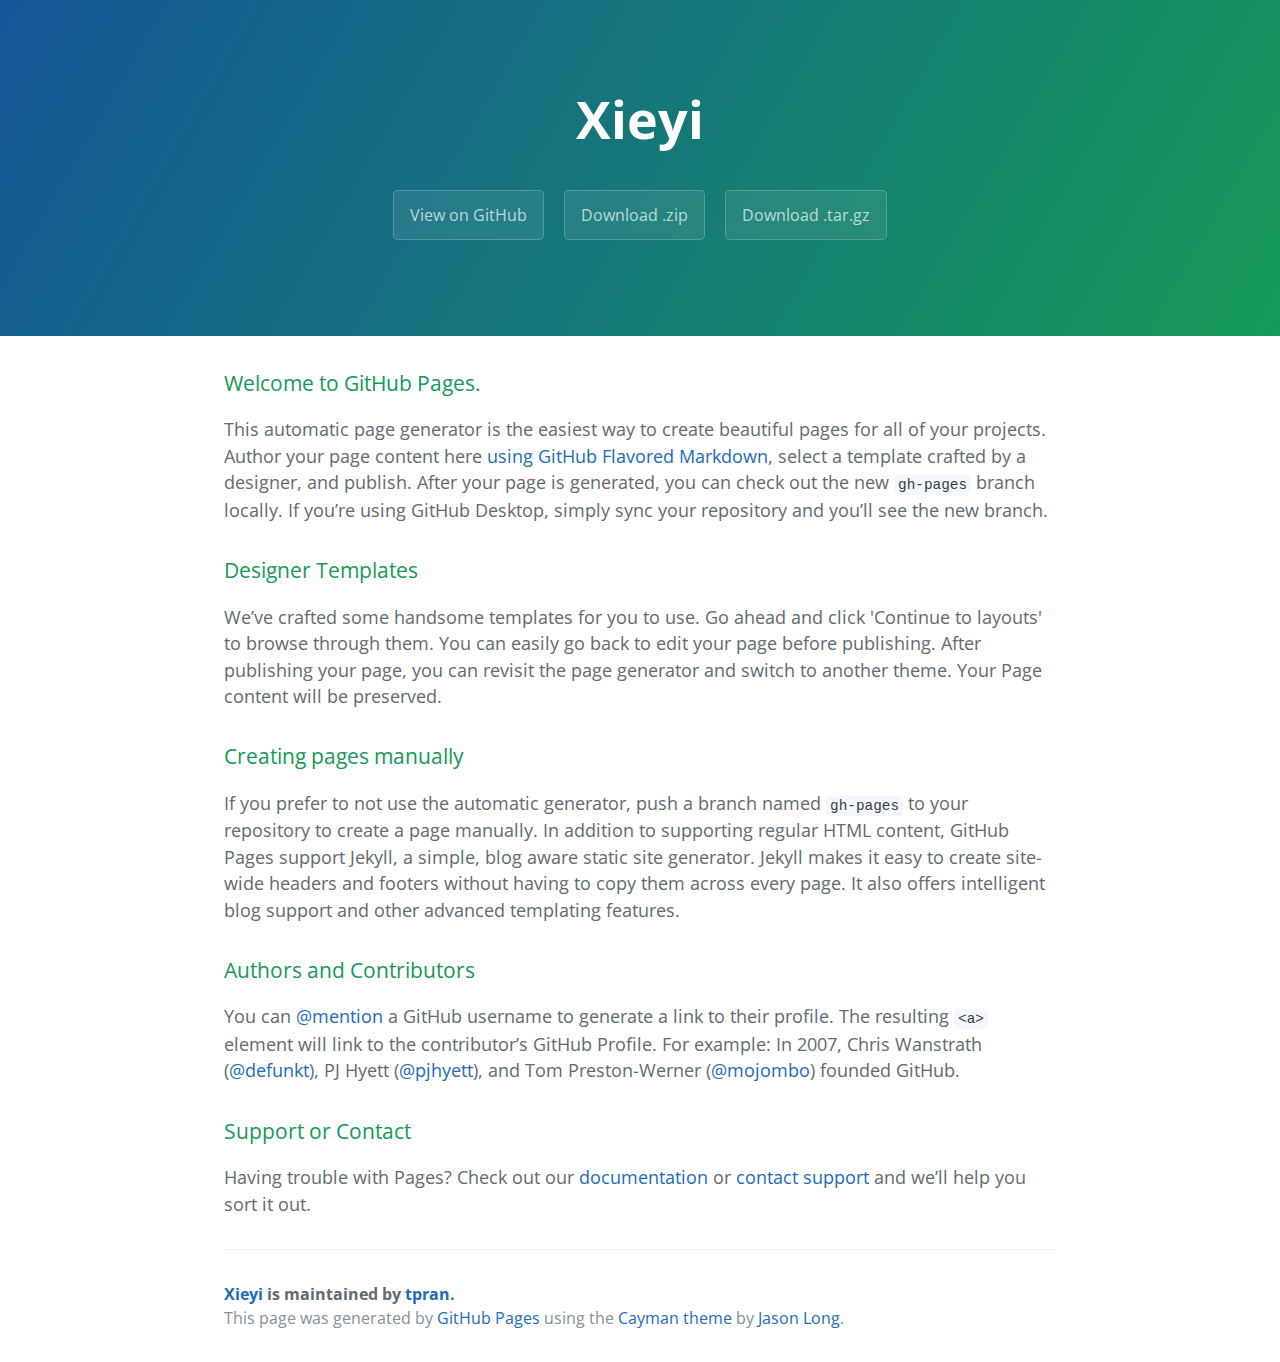
==== index.html @ d3cb05b9 "Create gh-pages branch via GitHub" ====
<!DOCTYPE html>
<html lang="en-us">
  <head>
    <meta charset="UTF-8">
    <title>Xieyi by tpran</title>
    <meta name="viewport" content="width=device-width, initial-scale=1">
    <link rel="stylesheet" type="text/css" href="stylesheets/normalize.css" media="screen">
    <link href='https://fonts.googleapis.com/css?family=Open+Sans:400,700' rel='stylesheet' type='text/css'>
    <link rel="stylesheet" type="text/css" href="stylesheets/stylesheet.css" media="screen">
    <link rel="stylesheet" type="text/css" href="stylesheets/github-light.css" media="screen">
  </head>
  <body>
    <section class="page-header">
      <h1 class="project-name">Xieyi</h1>
      <h2 class="project-tagline"></h2>
      <a href="https://github.com/tpran/xieyi" class="btn">View on GitHub</a>
      <a href="https://github.com/tpran/xieyi/zipball/master" class="btn">Download .zip</a>
      <a href="https://github.com/tpran/xieyi/tarball/master" class="btn">Download .tar.gz</a>
    </section>

    <section class="main-content">
      <h3>
<a id="welcome-to-github-pages" class="anchor" href="#welcome-to-github-pages" aria-hidden="true"><span aria-hidden="true" class="octicon octicon-link"></span></a>Welcome to GitHub Pages.</h3>

<p>This automatic page generator is the easiest way to create beautiful pages for all of your projects. Author your page content here <a href="https://guides.github.com/features/mastering-markdown/">using GitHub Flavored Markdown</a>, select a template crafted by a designer, and publish. After your page is generated, you can check out the new <code>gh-pages</code> branch locally. If you’re using GitHub Desktop, simply sync your repository and you’ll see the new branch.</p>

<h3>
<a id="designer-templates" class="anchor" href="#designer-templates" aria-hidden="true"><span aria-hidden="true" class="octicon octicon-link"></span></a>Designer Templates</h3>

<p>We’ve crafted some handsome templates for you to use. Go ahead and click 'Continue to layouts' to browse through them. You can easily go back to edit your page before publishing. After publishing your page, you can revisit the page generator and switch to another theme. Your Page content will be preserved.</p>

<h3>
<a id="creating-pages-manually" class="anchor" href="#creating-pages-manually" aria-hidden="true"><span aria-hidden="true" class="octicon octicon-link"></span></a>Creating pages manually</h3>

<p>If you prefer to not use the automatic generator, push a branch named <code>gh-pages</code> to your repository to create a page manually. In addition to supporting regular HTML content, GitHub Pages support Jekyll, a simple, blog aware static site generator. Jekyll makes it easy to create site-wide headers and footers without having to copy them across every page. It also offers intelligent blog support and other advanced templating features.</p>

<h3>
<a id="authors-and-contributors" class="anchor" href="#authors-and-contributors" aria-hidden="true"><span aria-hidden="true" class="octicon octicon-link"></span></a>Authors and Contributors</h3>

<p>You can <a href="https://help.github.com/articles/basic-writing-and-formatting-syntax/#mentioning-users-and-teams" class="user-mention">@mention</a> a GitHub username to generate a link to their profile. The resulting <code>&lt;a&gt;</code> element will link to the contributor’s GitHub Profile. For example: In 2007, Chris Wanstrath (<a href="https://github.com/defunkt" class="user-mention">@defunkt</a>), PJ Hyett (<a href="https://github.com/pjhyett" class="user-mention">@pjhyett</a>), and Tom Preston-Werner (<a href="https://github.com/mojombo" class="user-mention">@mojombo</a>) founded GitHub.</p>

<h3>
<a id="support-or-contact" class="anchor" href="#support-or-contact" aria-hidden="true"><span aria-hidden="true" class="octicon octicon-link"></span></a>Support or Contact</h3>

<p>Having trouble with Pages? Check out our <a href="https://help.github.com/pages">documentation</a> or <a href="https://github.com/contact">contact support</a> and we’ll help you sort it out.</p>

      <footer class="site-footer">
        <span class="site-footer-owner"><a href="https://github.com/tpran/xieyi">Xieyi</a> is maintained by <a href="https://github.com/tpran">tpran</a>.</span>

        <span class="site-footer-credits">This page was generated by <a href="https://pages.github.com">GitHub Pages</a> using the <a href="https://github.com/jasonlong/cayman-theme">Cayman theme</a> by <a href="https://twitter.com/jasonlong">Jason Long</a>.</span>
      </footer>

    </section>

  
  </body>
</html>
---- stylesheets/stylesheet.css ----
* {
  box-sizing: border-box; }

body {
  padding: 0;
  margin: 0;
  font-family: "Open Sans", "Helvetica Neue", Helvetica, Arial, sans-serif;
  font-size: 16px;
  line-height: 1.5;
  color: #606c71; }

a {
  color: #1e6bb8;
  text-decoration: none; }
  a:hover {
    text-decoration: underline; }

.btn {
  display: inline-block;
  margin-bottom: 1rem;
  color: rgba(255, 255, 255, 0.7);
  background-color: rgba(255, 255, 255, 0.08);
  border-color: rgba(255, 255, 255, 0.2);
  border-style: solid;
  border-width: 1px;
  border-radius: 0.3rem;
  transition: color 0.2s, background-color 0.2s, border-color 0.2s; }
  .btn + .btn {
    margin-left: 1rem; }

.btn:hover {
  color: rgba(255, 255, 255, 0.8);
  text-decoration: none;
  background-color: rgba(255, 255, 255, 0.2);
  border-color: rgba(255, 255, 255, 0.3); }

@media screen and (min-width: 64em) {
  .btn {
    padding: 0.75rem 1rem; } }

@media screen and (min-width: 42em) and (max-width: 64em) {
  .btn {
    padding: 0.6rem 0.9rem;
    font-size: 0.9rem; } }

@media screen and (max-width: 42em) {
  .btn {
    display: block;
    width: 100%;
    padding: 0.75rem;
    font-size: 0.9rem; }
    .btn + .btn {
      margin-top: 1rem;
      margin-left: 0; } }

.page-header {
  color: #fff;
  text-align: center;
  background-color: #159957;
  background-image: linear-gradient(120deg, #155799, #159957); }

@media screen and (min-width: 64em) {
  .page-header {
    padding: 5rem 6rem; } }

@media screen and (min-width: 42em) and (max-width: 64em) {
  .page-header {
    padding: 3rem 4rem; } }

@media screen and (max-width: 42em) {
  .page-header {
    padding: 2rem 1rem; } }

.project-name {
  margin-top: 0;
  margin-bottom: 0.1rem; }

@media screen and (min-width: 64em) {
  .project-name {
    font-size: 3.25rem; } }

@media screen and (min-width: 42em) and (max-width: 64em) {
  .project-name {
    font-size: 2.25rem; } }

@media screen and (max-width: 42em) {
  .project-name {
    font-size: 1.75rem; } }

.project-tagline {
  margin-bottom: 2rem;
  font-weight: normal;
  opacity: 0.7; }

@media screen and (min-width: 64em) {
  .project-tagline {
    font-size: 1.25rem; } }

@media screen and (min-width: 42em) and (max-width: 64em) {
  .project-tagline {
    font-size: 1.15rem; } }

@media screen and (max-width: 42em) {
  .project-tagline {
    font-size: 1rem; } }

.main-content :first-child {
  margin-top: 0; }
.main-content img {
  max-width: 100%; }
.main-content h1, .main-content h2, .main-content h3, .main-content h4, .main-content h5, .main-content h6 {
  margin-top: 2rem;
  margin-bottom: 1rem;
  font-weight: normal;
  color: #159957; }
.main-content p {
  margin-bottom: 1em; }
.main-content code {
  padding: 2px 4px;
  font-family: Consolas, "Liberation Mono", Menlo, Courier, monospace;
  font-size: 0.9rem;
  color: #383e41;
  background-color: #f3f6fa;
  border-radius: 0.3rem; }
.main-content pre {
  padding: 0.8rem;
  margin-top: 0;
  margin-bottom: 1rem;
  font: 1rem Consolas, "Liberation Mono", Menlo, Courier, monospace;
  color: #567482;
  word-wrap: normal;
  background-color: #f3f6fa;
  border: solid 1px #dce6f0;
  border-radius: 0.3rem; }
  .main-content pre > code {
    padding: 0;
    margin: 0;
    font-size: 0.9rem;
    color: #567482;
    word-break: normal;
    white-space: pre;
    background: transparent;
    border: 0; }
.main-content .highlight {
  margin-bottom: 1rem; }
  .main-content .highlight pre {
    margin-bottom: 0;
    word-break: normal; }
.main-content .highlight pre, .main-content pre {
  padding: 0.8rem;
  overflow: auto;
  font-size: 0.9rem;
  line-height: 1.45;
  border-radius: 0.3rem; }
.main-content pre code, .main-content pre tt {
  display: inline;
  max-width: initial;
  padding: 0;
  margin: 0;
  overflow: initial;
  line-height: inherit;
  word-wrap: normal;
  background-color: transparent;
  border: 0; }
  .main-content pre code:before, .main-content pre code:after, .main-content pre tt:before, .main-content pre tt:after {
    content: normal; }
.main-content ul, .main-content ol {
  margin-top: 0; }
.main-content blockquote {
  padding: 0 1rem;
  margin-left: 0;
  color: #819198;
  border-left: 0.3rem solid #dce6f0; }
  .main-content blockquote > :first-child {
    margin-top: 0; }
  .main-content blockquote > :last-child {
    margin-bottom: 0; }
.main-content table {
  display: block;
  width: 100%;
  overflow: auto;
  word-break: normal;
  word-break: keep-all; }
  .main-content table th {
    font-weight: bold; }
  .main-content table th, .main-content table td {
    padding: 0.5rem 1rem;
    border: 1px solid #e9ebec; }
.main-content dl {
  padding: 0; }
  .main-content dl dt {
    padding: 0;
    margin-top: 1rem;
    font-size: 1rem;
    font-weight: bold; }
  .main-content dl dd {
    padding: 0;
    margin-bottom: 1rem; }
.main-content hr {
  height: 2px;
  padding: 0;
  margin: 1rem 0;
  background-color: #eff0f1;
  border: 0; }

@media screen and (min-width: 64em) {
  .main-content {
    max-width: 64rem;
    padding: 2rem 6rem;
    margin: 0 auto;
    font-size: 1.1rem; } }

@media screen and (min-width: 42em) and (max-width: 64em) {
  .main-content {
    padding: 2rem 4rem;
    font-size: 1.1rem; } }

@media screen and (max-width: 42em) {
  .main-content {
    padding: 2rem 1rem;
    font-size: 1rem; } }

.site-footer {
  padding-top: 2rem;
  margin-top: 2rem;
  border-top: solid 1px #eff0f1; }

.site-footer-owner {
  display: block;
  font-weight: bold; }

.site-footer-credits {
  color: #819198; }

@media screen and (min-width: 64em) {
  .site-footer {
    font-size: 1rem; } }

@media screen and (min-width: 42em) and (max-width: 64em) {
  .site-footer {
    font-size: 1rem; } }

@media screen and (max-width: 42em) {
  .site-footer {
    font-size: 0.9rem; } }
---- stylesheets/github-light.css ----
/*
The MIT License (MIT)

Copyright (c) 2015 GitHub, Inc.

Permission is hereby granted, free of charge, to any person obtaining a copy
of this software and associated documentation files (the "Software"), to deal
in the Software without restriction, including without limitation the rights
to use, copy, modify, merge, publish, distribute, sublicense, and/or sell
copies of the Software, and to permit persons to whom the Software is
furnished to do so, subject to the following conditions:

The above copyright notice and this permission notice shall be included in all
copies or substantial portions of the Software.

THE SOFTWARE IS PROVIDED "AS IS", WITHOUT WARRANTY OF ANY KIND, EXPRESS OR
IMPLIED, INCLUDING BUT NOT LIMITED TO THE WARRANTIES OF MERCHANTABILITY,
FITNESS FOR A PARTICULAR PURPOSE AND NONINFRINGEMENT. IN NO EVENT SHALL THE
AUTHORS OR COPYRIGHT HOLDERS BE LIABLE FOR ANY CLAIM, DAMAGES OR OTHER
LIABILITY, WHETHER IN AN ACTION OF CONTRACT, TORT OR OTHERWISE, ARISING FROM,
OUT OF OR IN CONNECTION WITH THE SOFTWARE OR THE USE OR OTHER DEALINGS IN THE
SOFTWARE.

*/

.pl-c /* comment */ {
  color: #969896;
}

.pl-c1      /* constant, markup.raw, meta.diff.header, meta.module-reference, meta.property-name, support, support.constant, support.variable, variable.other.constant */,
.pl-s .pl-v /* string variable */ {
  color: #0086b3;
}

.pl-e  /* entity */,
.pl-en /* entity.name */ {
  color: #795da3;
}

.pl-s .pl-s1 /* string source */,
.pl-smi      /* storage.modifier.import, storage.modifier.package, storage.type.java, variable.other, variable.parameter.function */ {
  color: #333;
}

.pl-ent /* entity.name.tag */ {
  color: #63a35c;
}

.pl-k /* keyword, storage, storage.type */ {
  color: #a71d5d;
}

.pl-pds              /* punctuation.definition.string, string.regexp.character-class */,
.pl-s                /* string */,
.pl-s .pl-pse .pl-s1 /* string punctuation.section.embedded source */,
.pl-sr               /* string.regexp */,
.pl-sr .pl-cce       /* string.regexp constant.character.escape */,
.pl-sr .pl-sra       /* string.regexp string.regexp.arbitrary-repitition */,
.pl-sr .pl-sre       /* string.regexp source.ruby.embedded */ {
  color: #183691;
}

.pl-v /* variable */ {
  color: #ed6a43;
}

.pl-id /* invalid.deprecated */ {
  color: #b52a1d;
}

.pl-ii /* invalid.illegal */ {
  background-color: #b52a1d;
  color: #f8f8f8;
}

.pl-sr .pl-cce /* string.regexp constant.character.escape */ {
  color: #63a35c;
  font-weight: bold;
}

.pl-ml /* markup.list */ {
  color: #693a17;
}

.pl-mh        /* markup.heading */,
.pl-mh .pl-en /* markup.heading entity.name */,
.pl-ms        /* meta.separator */ {
  color: #1d3e81;
  font-weight: bold;
}

.pl-mq /* markup.quote */ {
  color: #008080;
}

.pl-mi /* markup.italic */ {
  color: #333;
  font-style: italic;
}

.pl-mb /* markup.bold */ {
  color: #333;
  font-weight: bold;
}

.pl-md /* markup.deleted, meta.diff.header.from-file */ {
  background-color: #ffecec;
  color: #bd2c00;
}

.pl-mi1 /* markup.inserted, meta.diff.header.to-file */ {
  background-color: #eaffea;
  color: #55a532;
}

.pl-mdr /* meta.diff.range */ {
  color: #795da3;
  font-weight: bold;
}

.pl-mo /* meta.output */ {
  color: #1d3e81;
}
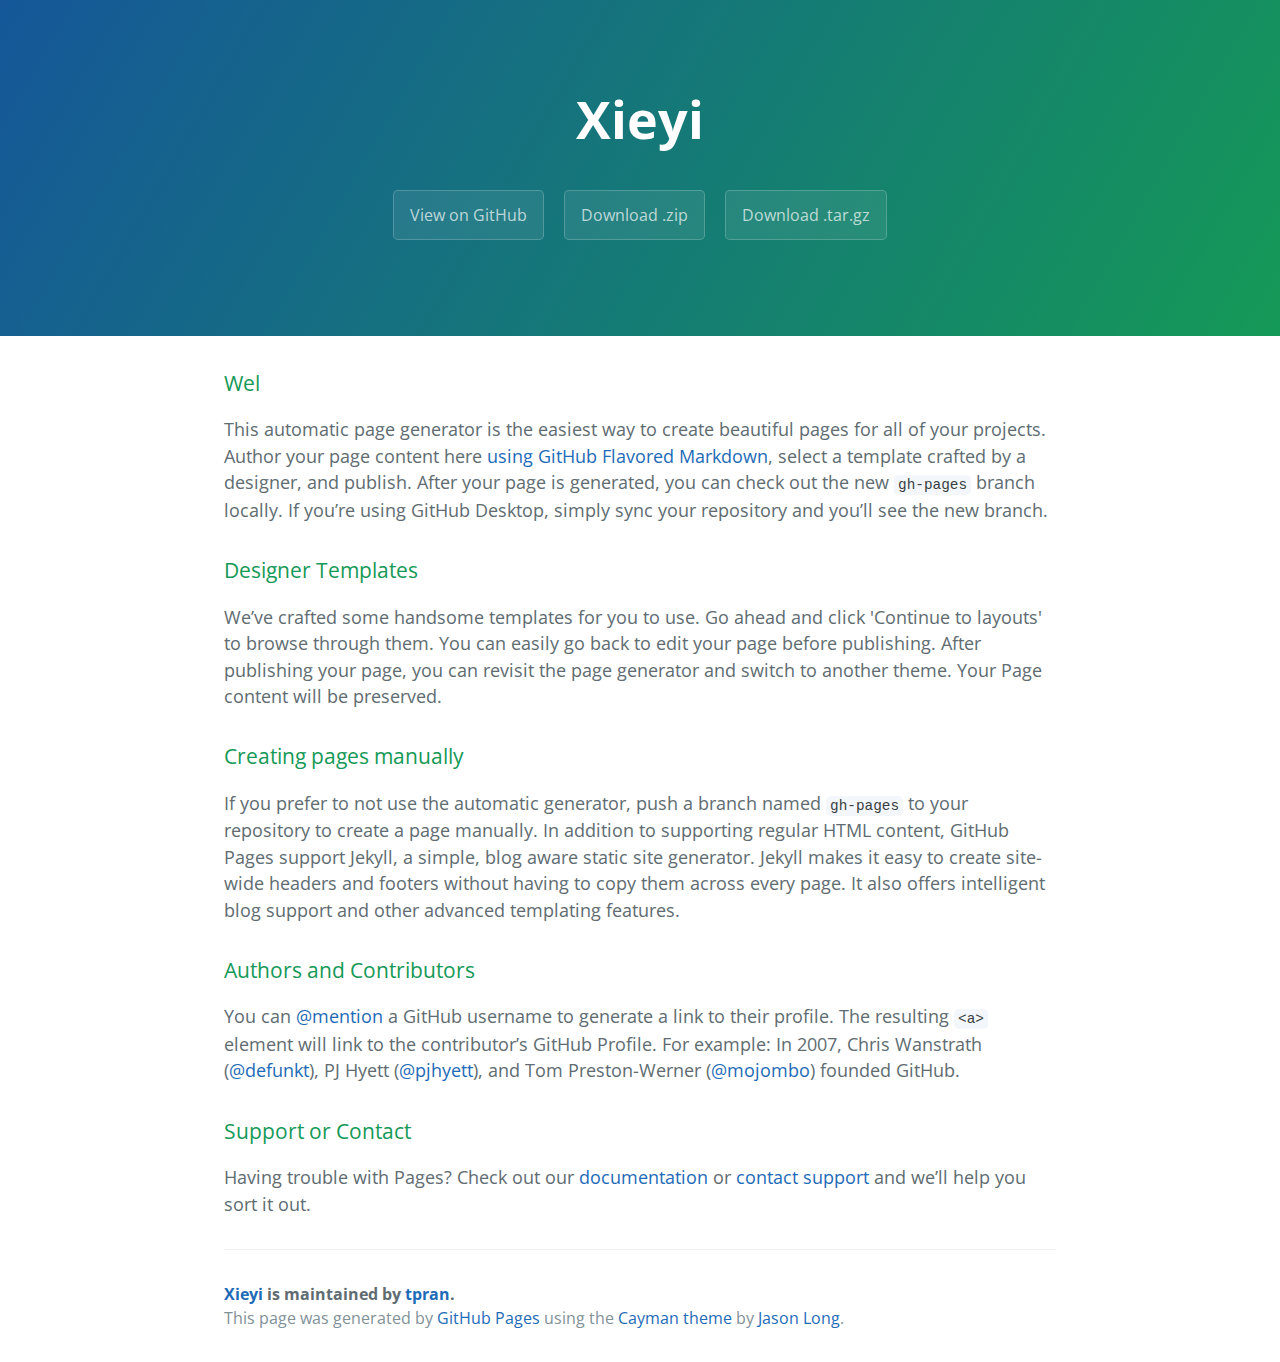
==== commit 705da85f: "Create gh-pages branch via GitHub" ====
--- a/index.html
+++ b/index.html
@@ -20,7 +20,7 @@
 
     <section class="main-content">
       <h3>
-<a id="welcome-to-github-pages" class="anchor" href="#welcome-to-github-pages" aria-hidden="true"><span aria-hidden="true" class="octicon octicon-link"></span></a>Welcome to GitHub Pages.</h3>
+<a id="wel" class="anchor" href="#wel" aria-hidden="true"><span aria-hidden="true" class="octicon octicon-link"></span></a>Wel</h3>
 
 <p>This automatic page generator is the easiest way to create beautiful pages for all of your projects. Author your page content here <a href="https://guides.github.com/features/mastering-markdown/">using GitHub Flavored Markdown</a>, select a template crafted by a designer, and publish. After your page is generated, you can check out the new <code>gh-pages</code> branch locally. If you’re using GitHub Desktop, simply sync your repository and you’ll see the new branch.</p>
 
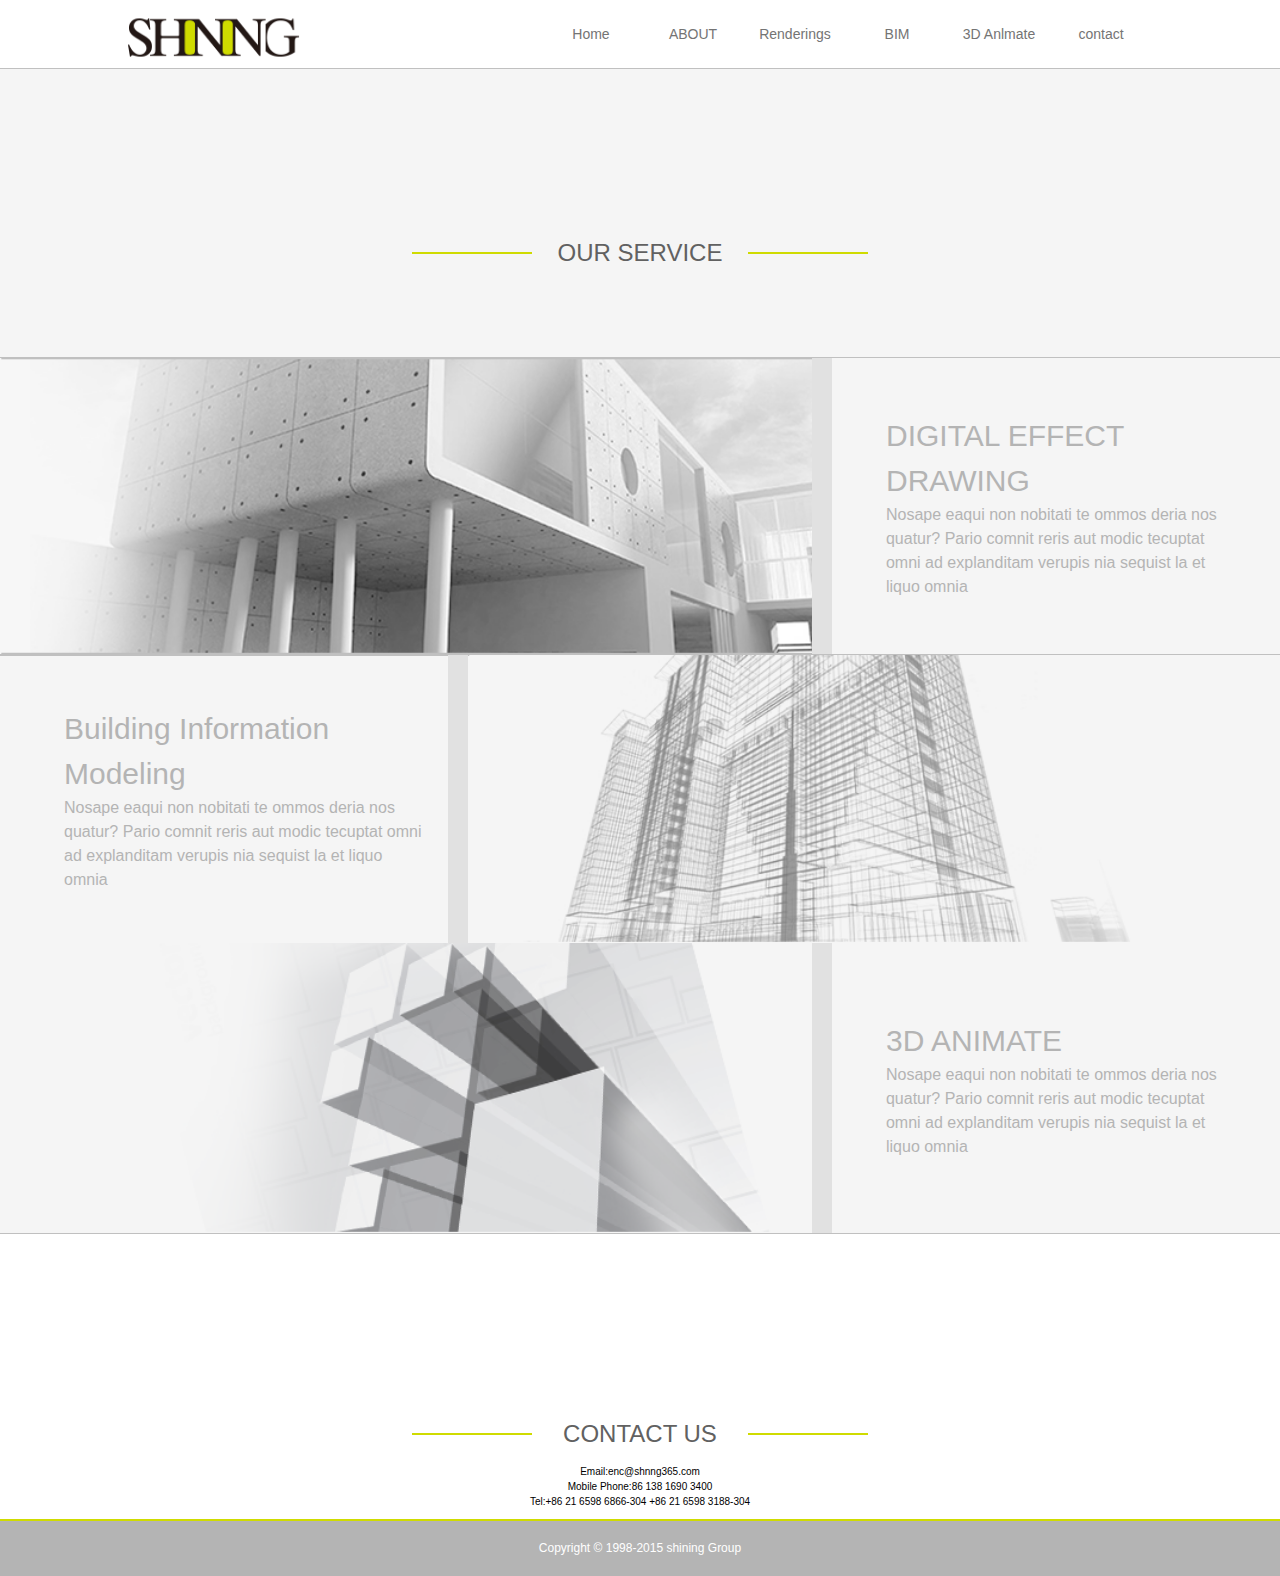
==== commit b50f61d3: "1" ====
--- a/index.html
+++ b/index.html
@@ -1,57 +1,118 @@
 <!DOCTYPE html>
-<html lang="en-us">
-  <head>
-    <meta charset="UTF-8">
-    <title>Xieyi by tpran</title>
-    <meta name="viewport" content="width=device-width, initial-scale=1">
-    <link rel="stylesheet" type="text/css" href="stylesheets/normalize.css" media="screen">
-    <link href='https://fonts.googleapis.com/css?family=Open+Sans:400,700' rel='stylesheet' type='text/css'>
-    <link rel="stylesheet" type="text/css" href="stylesheets/stylesheet.css" media="screen">
-    <link rel="stylesheet" type="text/css" href="stylesheets/github-light.css" media="screen">
-  </head>
-  <body>
-    <section class="page-header">
-      <h1 class="project-name">Xieyi</h1>
-      <h2 class="project-tagline"></h2>
-      <a href="https://github.com/tpran/xieyi" class="btn">View on GitHub</a>
-      <a href="https://github.com/tpran/xieyi/zipball/master" class="btn">Download .zip</a>
-      <a href="https://github.com/tpran/xieyi/tarball/master" class="btn">Download .tar.gz</a>
-    </section>
-
-    <section class="main-content">
-      <h3>
-<a id="wel" class="anchor" href="#wel" aria-hidden="true"><span aria-hidden="true" class="octicon octicon-link"></span></a>Wel</h3>
-
-<p>This automatic page generator is the easiest way to create beautiful pages for all of your projects. Author your page content here <a href="https://guides.github.com/features/mastering-markdown/">using GitHub Flavored Markdown</a>, select a template crafted by a designer, and publish. After your page is generated, you can check out the new <code>gh-pages</code> branch locally. If you’re using GitHub Desktop, simply sync your repository and you’ll see the new branch.</p>
-
-<h3>
-<a id="designer-templates" class="anchor" href="#designer-templates" aria-hidden="true"><span aria-hidden="true" class="octicon octicon-link"></span></a>Designer Templates</h3>
-
-<p>We’ve crafted some handsome templates for you to use. Go ahead and click 'Continue to layouts' to browse through them. You can easily go back to edit your page before publishing. After publishing your page, you can revisit the page generator and switch to another theme. Your Page content will be preserved.</p>
-
-<h3>
-<a id="creating-pages-manually" class="anchor" href="#creating-pages-manually" aria-hidden="true"><span aria-hidden="true" class="octicon octicon-link"></span></a>Creating pages manually</h3>
-
-<p>If you prefer to not use the automatic generator, push a branch named <code>gh-pages</code> to your repository to create a page manually. In addition to supporting regular HTML content, GitHub Pages support Jekyll, a simple, blog aware static site generator. Jekyll makes it easy to create site-wide headers and footers without having to copy them across every page. It also offers intelligent blog support and other advanced templating features.</p>
-
-<h3>
-<a id="authors-and-contributors" class="anchor" href="#authors-and-contributors" aria-hidden="true"><span aria-hidden="true" class="octicon octicon-link"></span></a>Authors and Contributors</h3>
-
-<p>You can <a href="https://help.github.com/articles/basic-writing-and-formatting-syntax/#mentioning-users-and-teams" class="user-mention">@mention</a> a GitHub username to generate a link to their profile. The resulting <code>&lt;a&gt;</code> element will link to the contributor’s GitHub Profile. For example: In 2007, Chris Wanstrath (<a href="https://github.com/defunkt" class="user-mention">@defunkt</a>), PJ Hyett (<a href="https://github.com/pjhyett" class="user-mention">@pjhyett</a>), and Tom Preston-Werner (<a href="https://github.com/mojombo" class="user-mention">@mojombo</a>) founded GitHub.</p>
-
-<h3>
-<a id="support-or-contact" class="anchor" href="#support-or-contact" aria-hidden="true"><span aria-hidden="true" class="octicon octicon-link"></span></a>Support or Contact</h3>
-
-<p>Having trouble with Pages? Check out our <a href="https://help.github.com/pages">documentation</a> or <a href="https://github.com/contact">contact support</a> and we’ll help you sort it out.</p>
-
-      <footer class="site-footer">
-        <span class="site-footer-owner"><a href="https://github.com/tpran/xieyi">Xieyi</a> is maintained by <a href="https://github.com/tpran">tpran</a>.</span>
-
-        <span class="site-footer-credits">This page was generated by <a href="https://pages.github.com">GitHub Pages</a> using the <a href="https://github.com/jasonlong/cayman-theme">Cayman theme</a> by <a href="https://twitter.com/jasonlong">Jason Long</a>.</span>
-      </footer>
-
-    </section>
-
-  
-  </body>
-</html>
+<html lang="en">
+<head>
+	<meta charset="UTF-8">
+	<meta name="viewport" content="width=device-width, user-scalable=no, initial-scale=1.0, maximum-scale=1.0, minimum-scale=1.0">
+	<title>SHNNG</title>
+	<link rel="stylesheet" type="text/css" href="css/base.css">
+	<link rel="stylesheet" type="text/css" href="css/public1.css">
+	<link rel="stylesheet" type="text/css" href="css/1.css">
+	
+</head>
+<body>
+	<header>
+        <div class="nav">
+          <a href="#" class="logo"><img src="3DANIMATE/logo.png"></a>
+	      <ul id="navbar" class="clearfix">
+	            <li><a href="SHNNG1.html">Home</a></li>
+	            <li><a href="about us.html">ABOUT</a></li>
+	            <li><a href="Drawing.html">Renderings</a></li>
+	            <li><a href="bim.html">BIM</a></li>
+	            <li><a href="3DANIMATE.html">3D Anlmate</a></li>
+	            <li><a href="contect.html">contact</a></li>
+	       </ul>
+	       <a href="javascript:void(0);" id="rightBtn">more</a>
+       </div>
+	</header>	
+	<div class="contenter">			
+		<h2 class="lp">OUR SERVICE</h2>		
+		<div class="picp">
+			<div class="picp1">
+				<div class="pic">
+					<img src="3DANIMATE/gray1.png">
+					<img src="3DANIMATE/color1.png" class="pic-color">
+				</div>
+				<div class="txt">
+					<h3>DIGITAL EFFECT DRAWING</h3>
+					<p>
+						Nosape eaqui non nobitati te ommos deria nos quatur? Pario comnit reris aut modic tecuptat omni ad explanditam verupis nia sequist la et liquo omnia 
+					</p>
+				</div>
+			</div>
+			<div class="picp1">
+				<div class="pic">
+					<img src="3DANIMATE/gray2.png">
+					<img src="3DANIMATE/color2副本.png" class="pic-color">
+				</div>
+				<div class="txt">
+					<h3>Building Information Modeling</h3>
+					<p>
+						Nosape eaqui non nobitati te ommos deria nos quatur? Pario comnit reris aut modic tecuptat omni ad explanditam verupis nia sequist la et liquo omnia 
+					</p>
+				</div>
+			</div>
+			<div class="picp1">
+				<div class="pic">
+					<img src="3DANIMATE/gray3.png">
+					<img src="3DANIMATE/color3.png" class="pic-color">
+				</div>
+				<div class="txt">
+					<h3>3D ANIMATE</h3>
+					<p>
+						Nosape eaqui non nobitati te ommos deria nos quatur? Pario comnit reris aut modic tecuptat omni ad explanditam verupis nia sequist la et liquo omnia 
+					</p>
+				</div>
+			</div>
+		</div>
+	</div>
+	<footer>			
+			<h2 class="lp">CONTACT US</h2>			
+		<div class="information">
+			<p>Email:enc@shnng365.com</p>
+			<p>Mobile Phone:86 138 1690 3400</p>
+			<p>Tel:+86 21 6598 6866-304  +86 21 6598 3188-304</p>
+		</div>
+		<div class="over">
+			<p>Copyright © 1998-2015 shining Group</p>
+		</div>
+	</footer>
+<script type="text/javascript" src="js/jquery.min.js"></script>
+<script type="text/javascript">
+	$(function(){
+			var list =$("#navbar li")
+			for (var i = 0; i < list.length; i++) {
+															
+			list.eq(i).on("mouseover",function(){
+			$(this).toggleClass("active").siblings().removeClass("active")
+			// alert("aaaaaa")
+		})
+		}
+		
+ });
+		// var pic = $(".picp1 img")
+		// // var pic = document.getElementsByTagName(".picp1 img");
+		// var color = ["3DANIMATE/color1.png","3DANIMATE/color2.png","3DANIMATE/color3.png"]
+		// var color1 = ["3DANIMATE/gray1.png","3DANIMATE/gray2.png","3DANIMATE/gray3.png"]
+	
+		// pic.on("mouseenter",function(){
+		// 	var index = $(this).index(".picp1 img");
+		// 	// alert("aaaaaa")
+		// 	$(this).attr("src",color[index]);
+		// 	$(".picp1 .pic").css({borderRight: "20px solid #cfdb00"});
+		// 	$(".picp1 .pic").eq(1).css({borderLeft: "20px solid #cfdb00"})
+		// 	$(".txt").css({
+		// 		color:"#3c3c3c"
+		// 	})
+		// })
+		// pic.on("mouseleave",function(){
+		// 	var index = $(this).index(".picp1 img");
+		// 	$(this).attr("src",color1[index]);
+		// 	$(".picp1 .pic").css({borderRight: "20px solid #e1e1e1"})
+		// 	$(".picp1 .pic").eq(1).css({borderLeft: "20px solid #e1e1e1"})
+		// 	$(".txt").css({
+		// 		color:"#b4b4b4"
+		// 	})
+		// })
+</script>
+</body>
+</html>--- a/css/base.css
+++ b/css/base.css
@@ -0,0 +1,12 @@
+html,body {margin:0; padding:0; font:10px/1.5 helvetica,arial,"Microsoft Yahei";}
+div,dl,dt,dd,ul,ol,li,h1,h2,h3,h4,h5,h6,pre,form,fieldset,input,textarea,blockquote,p{padding:0; margin:0;}
+table,td,tr,th{font-size:10px;}
+a{text-decoration: none;}
+ol,ul {list-style:none;}
+li{list-style-type:none;}
+input,select {-webkit-appearance:none;outline: none;}
+img{display: block;}
+h1,h2,h3,h4,h5,h6{font-size:inherit; font-weight:normal;}
+address,cite,code,em,th,i{font-weight:normal; font-style:normal;}
+.clearfix{zoom:1;}
+.clearfix:after{display:block; overflow:hidden; clear:both; height:0; visibility:hidden; content:".";}--- a/css/public1.css
+++ b/css/public1.css
@@ -0,0 +1,134 @@
+	header {
+		height: 68px;
+		border-bottom: 1px solid #c0c0c0;
+		box-shadow: 0 0 4px #c0c0c0;
+	}
+	.nav {
+		max-width: 1024px;
+		margin:0 auto;
+		position: relative;	
+	}
+	.logo {
+		float: left;
+		width: 16.8%;
+		min-width: 120px;
+		height: 68px;
+		line-height: 68px;
+	}
+	.nav .logo img {
+		padding-top: 3%;
+	}
+	#navbar {
+		float: right;
+	}
+		.active {
+			background-color: #cfdb00;
+		}
+		#navbar li {
+			height: 68px;
+			float:left;
+			transition:background-color 1s;			
+		}
+		#navbar li a {
+			display: block;
+			width: 102px;
+			height: 68px;
+			text-align: center;
+			font-size: 1.4rem;
+			line-height: 68px;
+			color: #747474;
+			text-decoration:none;
+		}
+	#rightBtn {
+		display: none;
+		position: absolute;
+		right:10px;
+		top:10px;
+		width:50px;
+		height: 50px;
+		line-height: 50px;
+		text-align: center;
+		color: black;
+		background-color:#f5f5f5;
+	}
+		
+	h2.lp {
+		position: relative;
+		width:200px;
+		text-align: center;
+		height: 40px;
+		line-height: 40px;
+		margin:0 auto;
+		color:#616161;
+		font-size: 2.4rem;
+	}
+	h2.lp:before,h2.lp:after {
+		content: "";
+		width:60%;
+		height: 2px;
+		background-color: #cfdb00;
+		position: absolute;
+		top:19px;
+	}
+	h2.lp:before {
+		right:104%;
+	}
+	h2.lp:after {
+		left:104%;
+	}
+		
+ footer {
+	width: 100%;
+	text-align: center;
+	margin-top: 14%;
+ }
+ 		
+	.information {
+		width: 60%;
+		margin: 10px auto;
+		text-align: center;
+ 		}
+	.over {
+		width: 100%;
+		height: 55px;
+		text-align: center;
+		background-color: #b4b4b4;
+		border-top: 2px solid #cfdb00;
+		color: white;
+		font-size: 1.2rem;
+		line-height: 55px;
+	}
+
+@media screen and (max-width: 768px) {
+	header .logo {
+		margin-left: 4%;
+	}
+	header .logo img {
+		padding-top: 8%;
+	}
+	header ul {
+		display: none;
+		float: none;
+		width:100%;
+		overflow: hidden;
+	}
+	header ul li {
+		float: none;
+	}
+	header ul li a {
+		width:100%;
+	}
+	#rightBtn {
+		display: block;
+	}
+}
+@media screen and (max-width: 480px) {
+
+	h2.lp:before,h2.lp:after {
+		width:24%;
+	}
+	
+	footer .over {
+		font-size:1.8rem;
+	}
+}--- a/css/1.css
+++ b/css/1.css
@@ -0,0 +1,100 @@
+img {
+	width: 100%;
+}
+.contenter {
+	width: 100%;
+	padding-top: 12.8%;
+	background-color: #f5f5f5;
+}
+.picp {
+	margin-top: 6.6%;
+}
+.picp1 {
+		border-top: 1px solid #c0c0c0;
+		border-bottom: 1px solid #c0c0c0;
+		}
+		.picp1 .pic{
+			width: 65%;
+			display: inline-block;
+			vertical-align: middle;
+			position: relative;
+			box-sizing:border-box;
+			border-right:20px solid #e1e1e1;
+			transition:border-color,width 0.5s;
+		}
+		.picp1 .txt{
+			width: 30%;
+			padding-left: 4%;
+			box-sizing:border-box;
+			display: inline-block;
+			vertical-align: middle;
+			color:#b4b4b4;
+			transition:width 0.5s;
+		}
+		.txt h3 {
+			font-size: 3rem;
+		}
+		.txt p {
+			font-size: 1.6rem;
+		}
+.picp1:hover .pic {
+	border-color:#cfdb00;
+}
+.picp1:hover .pic .pic-color {
+	opacity: 1;
+	transition:opacity 0.5s;
+
+}
+.picp1:hover .txt {
+	color:#3c3c3c;
+}
+.picp1 .pic .pic-color {
+	position: absolute;
+	left:0;
+	top:0;
+	opacity: 0;
+}
+.picp1:nth-child(even):hover .pic {
+	border-color: #cfdb00;
+}
+.picp1:nth-child(even) .txt {
+	float: left;
+}
+
+.picp1:nth-child(even) {
+	border: none;
+	/*background-color:red;*/
+}
+		.picp1:nth-child(even) .pic{
+			float: right;
+			border-right:0;
+			border-left: 20px solid #e1e1e1;
+		}
+		.picp1:nth-child(even) .txt {
+			width: 30%;
+			padding-left: 0;
+			padding-right:2%;
+			float: right;
+			margin-top:4%;
+		}
+@media screen and (max-width: 900px) {
+	.picp1 {
+		border-top: 0;
+	}
+	.picp1 .pic,.picp1 .txt {
+		width:92%;
+		margin:0 4%;
+		border-width: 0;
+	}
+	.picp1 .txt {
+		margin: 6% 0;
+	}
+	.picp1:nth-child(even) .pic {
+		border-width: 0;
+		width:92%;
+		margin:0 4%;
+	}
+	.picp1:nth-child(even) .txt {
+		width:92%;
+	}
+}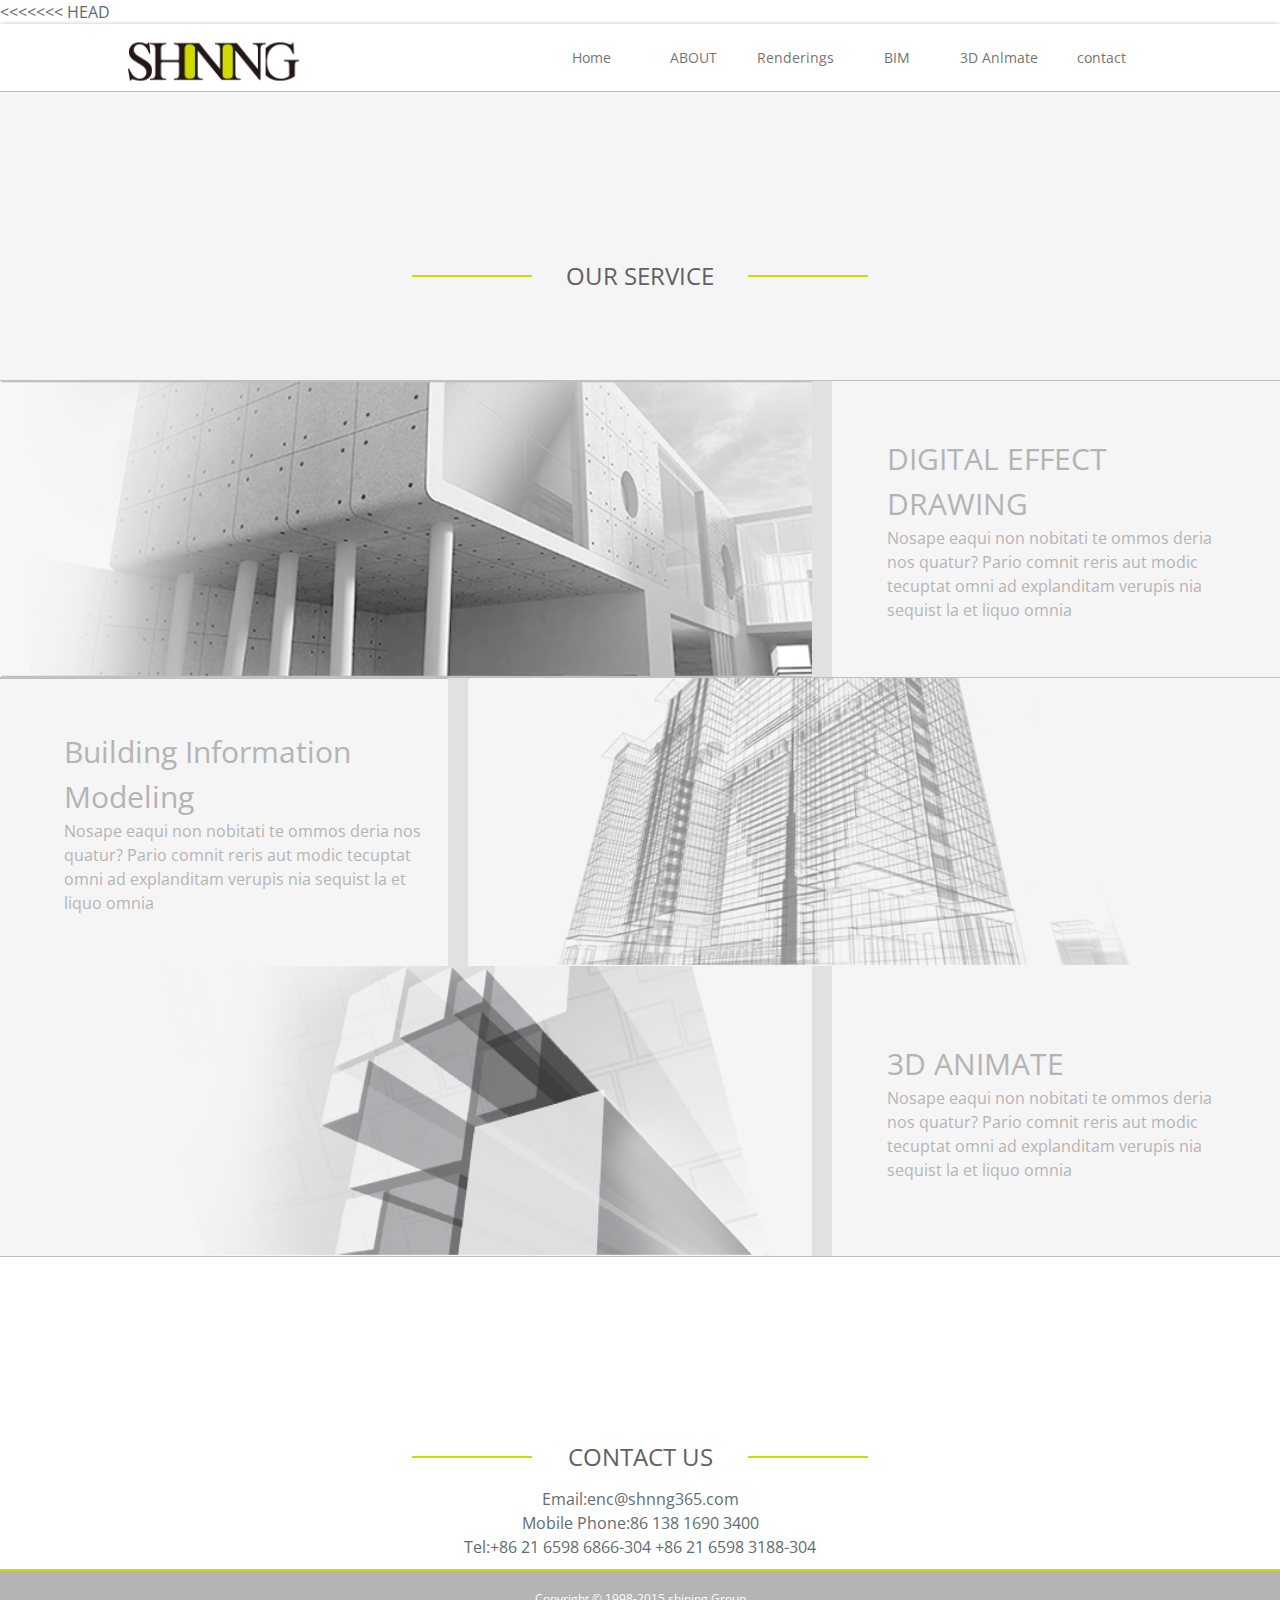
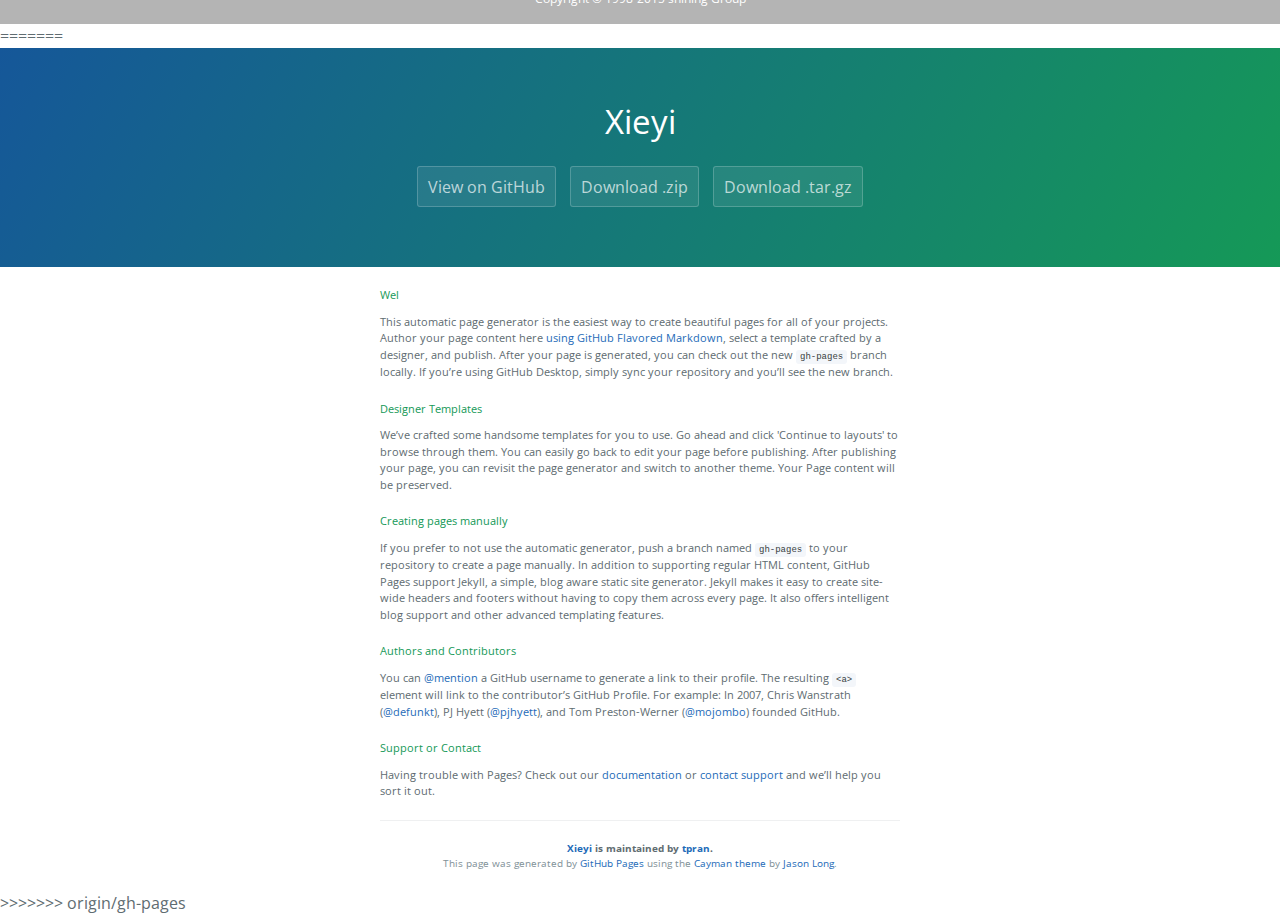
==== commit cce12052: "1" ====
--- a/index.html
+++ b/index.html
@@ -1,4 +1,5 @@
 <!DOCTYPE html>
+<<<<<<< HEAD
 <html lang="en">
 <head>
 	<meta charset="UTF-8">
@@ -115,4 +116,62 @@
 		// })
 </script>
 </body>
-</html>+</html>
+=======
+<html lang="en-us">
+  <head>
+    <meta charset="UTF-8">
+    <title>Xieyi by tpran</title>
+    <meta name="viewport" content="width=device-width, initial-scale=1">
+    <link rel="stylesheet" type="text/css" href="stylesheets/normalize.css" media="screen">
+    <link href='https://fonts.googleapis.com/css?family=Open+Sans:400,700' rel='stylesheet' type='text/css'>
+    <link rel="stylesheet" type="text/css" href="stylesheets/stylesheet.css" media="screen">
+    <link rel="stylesheet" type="text/css" href="stylesheets/github-light.css" media="screen">
+  </head>
+  <body>
+    <section class="page-header">
+      <h1 class="project-name">Xieyi</h1>
+      <h2 class="project-tagline"></h2>
+      <a href="https://github.com/tpran/xieyi" class="btn">View on GitHub</a>
+      <a href="https://github.com/tpran/xieyi/zipball/master" class="btn">Download .zip</a>
+      <a href="https://github.com/tpran/xieyi/tarball/master" class="btn">Download .tar.gz</a>
+    </section>
+
+    <section class="main-content">
+      <h3>
+<a id="wel" class="anchor" href="#wel" aria-hidden="true"><span aria-hidden="true" class="octicon octicon-link"></span></a>Wel</h3>
+
+<p>This automatic page generator is the easiest way to create beautiful pages for all of your projects. Author your page content here <a href="https://guides.github.com/features/mastering-markdown/">using GitHub Flavored Markdown</a>, select a template crafted by a designer, and publish. After your page is generated, you can check out the new <code>gh-pages</code> branch locally. If you’re using GitHub Desktop, simply sync your repository and you’ll see the new branch.</p>
+
+<h3>
+<a id="designer-templates" class="anchor" href="#designer-templates" aria-hidden="true"><span aria-hidden="true" class="octicon octicon-link"></span></a>Designer Templates</h3>
+
+<p>We’ve crafted some handsome templates for you to use. Go ahead and click 'Continue to layouts' to browse through them. You can easily go back to edit your page before publishing. After publishing your page, you can revisit the page generator and switch to another theme. Your Page content will be preserved.</p>
+
+<h3>
+<a id="creating-pages-manually" class="anchor" href="#creating-pages-manually" aria-hidden="true"><span aria-hidden="true" class="octicon octicon-link"></span></a>Creating pages manually</h3>
+
+<p>If you prefer to not use the automatic generator, push a branch named <code>gh-pages</code> to your repository to create a page manually. In addition to supporting regular HTML content, GitHub Pages support Jekyll, a simple, blog aware static site generator. Jekyll makes it easy to create site-wide headers and footers without having to copy them across every page. It also offers intelligent blog support and other advanced templating features.</p>
+
+<h3>
+<a id="authors-and-contributors" class="anchor" href="#authors-and-contributors" aria-hidden="true"><span aria-hidden="true" class="octicon octicon-link"></span></a>Authors and Contributors</h3>
+
+<p>You can <a href="https://help.github.com/articles/basic-writing-and-formatting-syntax/#mentioning-users-and-teams" class="user-mention">@mention</a> a GitHub username to generate a link to their profile. The resulting <code>&lt;a&gt;</code> element will link to the contributor’s GitHub Profile. For example: In 2007, Chris Wanstrath (<a href="https://github.com/defunkt" class="user-mention">@defunkt</a>), PJ Hyett (<a href="https://github.com/pjhyett" class="user-mention">@pjhyett</a>), and Tom Preston-Werner (<a href="https://github.com/mojombo" class="user-mention">@mojombo</a>) founded GitHub.</p>
+
+<h3>
+<a id="support-or-contact" class="anchor" href="#support-or-contact" aria-hidden="true"><span aria-hidden="true" class="octicon octicon-link"></span></a>Support or Contact</h3>
+
+<p>Having trouble with Pages? Check out our <a href="https://help.github.com/pages">documentation</a> or <a href="https://github.com/contact">contact support</a> and we’ll help you sort it out.</p>
+
+      <footer class="site-footer">
+        <span class="site-footer-owner"><a href="https://github.com/tpran/xieyi">Xieyi</a> is maintained by <a href="https://github.com/tpran">tpran</a>.</span>
+
+        <span class="site-footer-credits">This page was generated by <a href="https://pages.github.com">GitHub Pages</a> using the <a href="https://github.com/jasonlong/cayman-theme">Cayman theme</a> by <a href="https://twitter.com/jasonlong">Jason Long</a>.</span>
+      </footer>
+
+    </section>
+
+  
+  </body>
+</html>
+>>>>>>> origin/gh-pages
--- a/stylesheets/stylesheet.css
+++ b/stylesheets/stylesheet.css
@@ -0,0 +1,245 @@
+* {
+  box-sizing: border-box; }
+
+body {
+  padding: 0;
+  margin: 0;
+  font-family: "Open Sans", "Helvetica Neue", Helvetica, Arial, sans-serif;
+  font-size: 16px;
+  line-height: 1.5;
+  color: #606c71; }
+
+a {
+  color: #1e6bb8;
+  text-decoration: none; }
+  a:hover {
+    text-decoration: underline; }
+
+.btn {
+  display: inline-block;
+  margin-bottom: 1rem;
+  color: rgba(255, 255, 255, 0.7);
+  background-color: rgba(255, 255, 255, 0.08);
+  border-color: rgba(255, 255, 255, 0.2);
+  border-style: solid;
+  border-width: 1px;
+  border-radius: 0.3rem;
+  transition: color 0.2s, background-color 0.2s, border-color 0.2s; }
+  .btn + .btn {
+    margin-left: 1rem; }
+
+.btn:hover {
+  color: rgba(255, 255, 255, 0.8);
+  text-decoration: none;
+  background-color: rgba(255, 255, 255, 0.2);
+  border-color: rgba(255, 255, 255, 0.3); }
+
+@media screen and (min-width: 64em) {
+  .btn {
+    padding: 0.75rem 1rem; } }
+
+@media screen and (min-width: 42em) and (max-width: 64em) {
+  .btn {
+    padding: 0.6rem 0.9rem;
+    font-size: 0.9rem; } }
+
+@media screen and (max-width: 42em) {
+  .btn {
+    display: block;
+    width: 100%;
+    padding: 0.75rem;
+    font-size: 0.9rem; }
+    .btn + .btn {
+      margin-top: 1rem;
+      margin-left: 0; } }
+
+.page-header {
+  color: #fff;
+  text-align: center;
+  background-color: #159957;
+  background-image: linear-gradient(120deg, #155799, #159957); }
+
+@media screen and (min-width: 64em) {
+  .page-header {
+    padding: 5rem 6rem; } }
+
+@media screen and (min-width: 42em) and (max-width: 64em) {
+  .page-header {
+    padding: 3rem 4rem; } }
+
+@media screen and (max-width: 42em) {
+  .page-header {
+    padding: 2rem 1rem; } }
+
+.project-name {
+  margin-top: 0;
+  margin-bottom: 0.1rem; }
+
+@media screen and (min-width: 64em) {
+  .project-name {
+    font-size: 3.25rem; } }
+
+@media screen and (min-width: 42em) and (max-width: 64em) {
+  .project-name {
+    font-size: 2.25rem; } }
+
+@media screen and (max-width: 42em) {
+  .project-name {
+    font-size: 1.75rem; } }
+
+.project-tagline {
+  margin-bottom: 2rem;
+  font-weight: normal;
+  opacity: 0.7; }
+
+@media screen and (min-width: 64em) {
+  .project-tagline {
+    font-size: 1.25rem; } }
+
+@media screen and (min-width: 42em) and (max-width: 64em) {
+  .project-tagline {
+    font-size: 1.15rem; } }
+
+@media screen and (max-width: 42em) {
+  .project-tagline {
+    font-size: 1rem; } }
+
+.main-content :first-child {
+  margin-top: 0; }
+.main-content img {
+  max-width: 100%; }
+.main-content h1, .main-content h2, .main-content h3, .main-content h4, .main-content h5, .main-content h6 {
+  margin-top: 2rem;
+  margin-bottom: 1rem;
+  font-weight: normal;
+  color: #159957; }
+.main-content p {
+  margin-bottom: 1em; }
+.main-content code {
+  padding: 2px 4px;
+  font-family: Consolas, "Liberation Mono", Menlo, Courier, monospace;
+  font-size: 0.9rem;
+  color: #383e41;
+  background-color: #f3f6fa;
+  border-radius: 0.3rem; }
+.main-content pre {
+  padding: 0.8rem;
+  margin-top: 0;
+  margin-bottom: 1rem;
+  font: 1rem Consolas, "Liberation Mono", Menlo, Courier, monospace;
+  color: #567482;
+  word-wrap: normal;
+  background-color: #f3f6fa;
+  border: solid 1px #dce6f0;
+  border-radius: 0.3rem; }
+  .main-content pre > code {
+    padding: 0;
+    margin: 0;
+    font-size: 0.9rem;
+    color: #567482;
+    word-break: normal;
+    white-space: pre;
+    background: transparent;
+    border: 0; }
+.main-content .highlight {
+  margin-bottom: 1rem; }
+  .main-content .highlight pre {
+    margin-bottom: 0;
+    word-break: normal; }
+.main-content .highlight pre, .main-content pre {
+  padding: 0.8rem;
+  overflow: auto;
+  font-size: 0.9rem;
+  line-height: 1.45;
+  border-radius: 0.3rem; }
+.main-content pre code, .main-content pre tt {
+  display: inline;
+  max-width: initial;
+  padding: 0;
+  margin: 0;
+  overflow: initial;
+  line-height: inherit;
+  word-wrap: normal;
+  background-color: transparent;
+  border: 0; }
+  .main-content pre code:before, .main-content pre code:after, .main-content pre tt:before, .main-content pre tt:after {
+    content: normal; }
+.main-content ul, .main-content ol {
+  margin-top: 0; }
+.main-content blockquote {
+  padding: 0 1rem;
+  margin-left: 0;
+  color: #819198;
+  border-left: 0.3rem solid #dce6f0; }
+  .main-content blockquote > :first-child {
+    margin-top: 0; }
+  .main-content blockquote > :last-child {
+    margin-bottom: 0; }
+.main-content table {
+  display: block;
+  width: 100%;
+  overflow: auto;
+  word-break: normal;
+  word-break: keep-all; }
+  .main-content table th {
+    font-weight: bold; }
+  .main-content table th, .main-content table td {
+    padding: 0.5rem 1rem;
+    border: 1px solid #e9ebec; }
+.main-content dl {
+  padding: 0; }
+  .main-content dl dt {
+    padding: 0;
+    margin-top: 1rem;
+    font-size: 1rem;
+    font-weight: bold; }
+  .main-content dl dd {
+    padding: 0;
+    margin-bottom: 1rem; }
+.main-content hr {
+  height: 2px;
+  padding: 0;
+  margin: 1rem 0;
+  background-color: #eff0f1;
+  border: 0; }
+
+@media screen and (min-width: 64em) {
+  .main-content {
+    max-width: 64rem;
+    padding: 2rem 6rem;
+    margin: 0 auto;
+    font-size: 1.1rem; } }
+
+@media screen and (min-width: 42em) and (max-width: 64em) {
+  .main-content {
+    padding: 2rem 4rem;
+    font-size: 1.1rem; } }
+
+@media screen and (max-width: 42em) {
+  .main-content {
+    padding: 2rem 1rem;
+    font-size: 1rem; } }
+
+.site-footer {
+  padding-top: 2rem;
+  margin-top: 2rem;
+  border-top: solid 1px #eff0f1; }
+
+.site-footer-owner {
+  display: block;
+  font-weight: bold; }
+
+.site-footer-credits {
+  color: #819198; }
+
+@media screen and (min-width: 64em) {
+  .site-footer {
+    font-size: 1rem; } }
+
+@media screen and (min-width: 42em) and (max-width: 64em) {
+  .site-footer {
+    font-size: 1rem; } }
+
+@media screen and (max-width: 42em) {
+  .site-footer {
+    font-size: 0.9rem; } }
--- a/stylesheets/github-light.css
+++ b/stylesheets/github-light.css
@@ -0,0 +1,124 @@
+/*
+The MIT License (MIT)
+
+Copyright (c) 2015 GitHub, Inc.
+
+Permission is hereby granted, free of charge, to any person obtaining a copy
+of this software and associated documentation files (the "Software"), to deal
+in the Software without restriction, including without limitation the rights
+to use, copy, modify, merge, publish, distribute, sublicense, and/or sell
+copies of the Software, and to permit persons to whom the Software is
+furnished to do so, subject to the following conditions:
+
+The above copyright notice and this permission notice shall be included in all
+copies or substantial portions of the Software.
+
+THE SOFTWARE IS PROVIDED "AS IS", WITHOUT WARRANTY OF ANY KIND, EXPRESS OR
+IMPLIED, INCLUDING BUT NOT LIMITED TO THE WARRANTIES OF MERCHANTABILITY,
+FITNESS FOR A PARTICULAR PURPOSE AND NONINFRINGEMENT. IN NO EVENT SHALL THE
+AUTHORS OR COPYRIGHT HOLDERS BE LIABLE FOR ANY CLAIM, DAMAGES OR OTHER
+LIABILITY, WHETHER IN AN ACTION OF CONTRACT, TORT OR OTHERWISE, ARISING FROM,
+OUT OF OR IN CONNECTION WITH THE SOFTWARE OR THE USE OR OTHER DEALINGS IN THE
+SOFTWARE.
+
+*/
+
+.pl-c /* comment */ {
+  color: #969896;
+}
+
+.pl-c1      /* constant, markup.raw, meta.diff.header, meta.module-reference, meta.property-name, support, support.constant, support.variable, variable.other.constant */,
+.pl-s .pl-v /* string variable */ {
+  color: #0086b3;
+}
+
+.pl-e  /* entity */,
+.pl-en /* entity.name */ {
+  color: #795da3;
+}
+
+.pl-s .pl-s1 /* string source */,
+.pl-smi      /* storage.modifier.import, storage.modifier.package, storage.type.java, variable.other, variable.parameter.function */ {
+  color: #333;
+}
+
+.pl-ent /* entity.name.tag */ {
+  color: #63a35c;
+}
+
+.pl-k /* keyword, storage, storage.type */ {
+  color: #a71d5d;
+}
+
+.pl-pds              /* punctuation.definition.string, string.regexp.character-class */,
+.pl-s                /* string */,
+.pl-s .pl-pse .pl-s1 /* string punctuation.section.embedded source */,
+.pl-sr               /* string.regexp */,
+.pl-sr .pl-cce       /* string.regexp constant.character.escape */,
+.pl-sr .pl-sra       /* string.regexp string.regexp.arbitrary-repitition */,
+.pl-sr .pl-sre       /* string.regexp source.ruby.embedded */ {
+  color: #183691;
+}
+
+.pl-v /* variable */ {
+  color: #ed6a43;
+}
+
+.pl-id /* invalid.deprecated */ {
+  color: #b52a1d;
+}
+
+.pl-ii /* invalid.illegal */ {
+  background-color: #b52a1d;
+  color: #f8f8f8;
+}
+
+.pl-sr .pl-cce /* string.regexp constant.character.escape */ {
+  color: #63a35c;
+  font-weight: bold;
+}
+
+.pl-ml /* markup.list */ {
+  color: #693a17;
+}
+
+.pl-mh        /* markup.heading */,
+.pl-mh .pl-en /* markup.heading entity.name */,
+.pl-ms        /* meta.separator */ {
+  color: #1d3e81;
+  font-weight: bold;
+}
+
+.pl-mq /* markup.quote */ {
+  color: #008080;
+}
+
+.pl-mi /* markup.italic */ {
+  color: #333;
+  font-style: italic;
+}
+
+.pl-mb /* markup.bold */ {
+  color: #333;
+  font-weight: bold;
+}
+
+.pl-md /* markup.deleted, meta.diff.header.from-file */ {
+  background-color: #ffecec;
+  color: #bd2c00;
+}
+
+.pl-mi1 /* markup.inserted, meta.diff.header.to-file */ {
+  background-color: #eaffea;
+  color: #55a532;
+}
+
+.pl-mdr /* meta.diff.range */ {
+  color: #795da3;
+  font-weight: bold;
+}
+
+.pl-mo /* meta.output */ {
+  color: #1d3e81;
+}
+
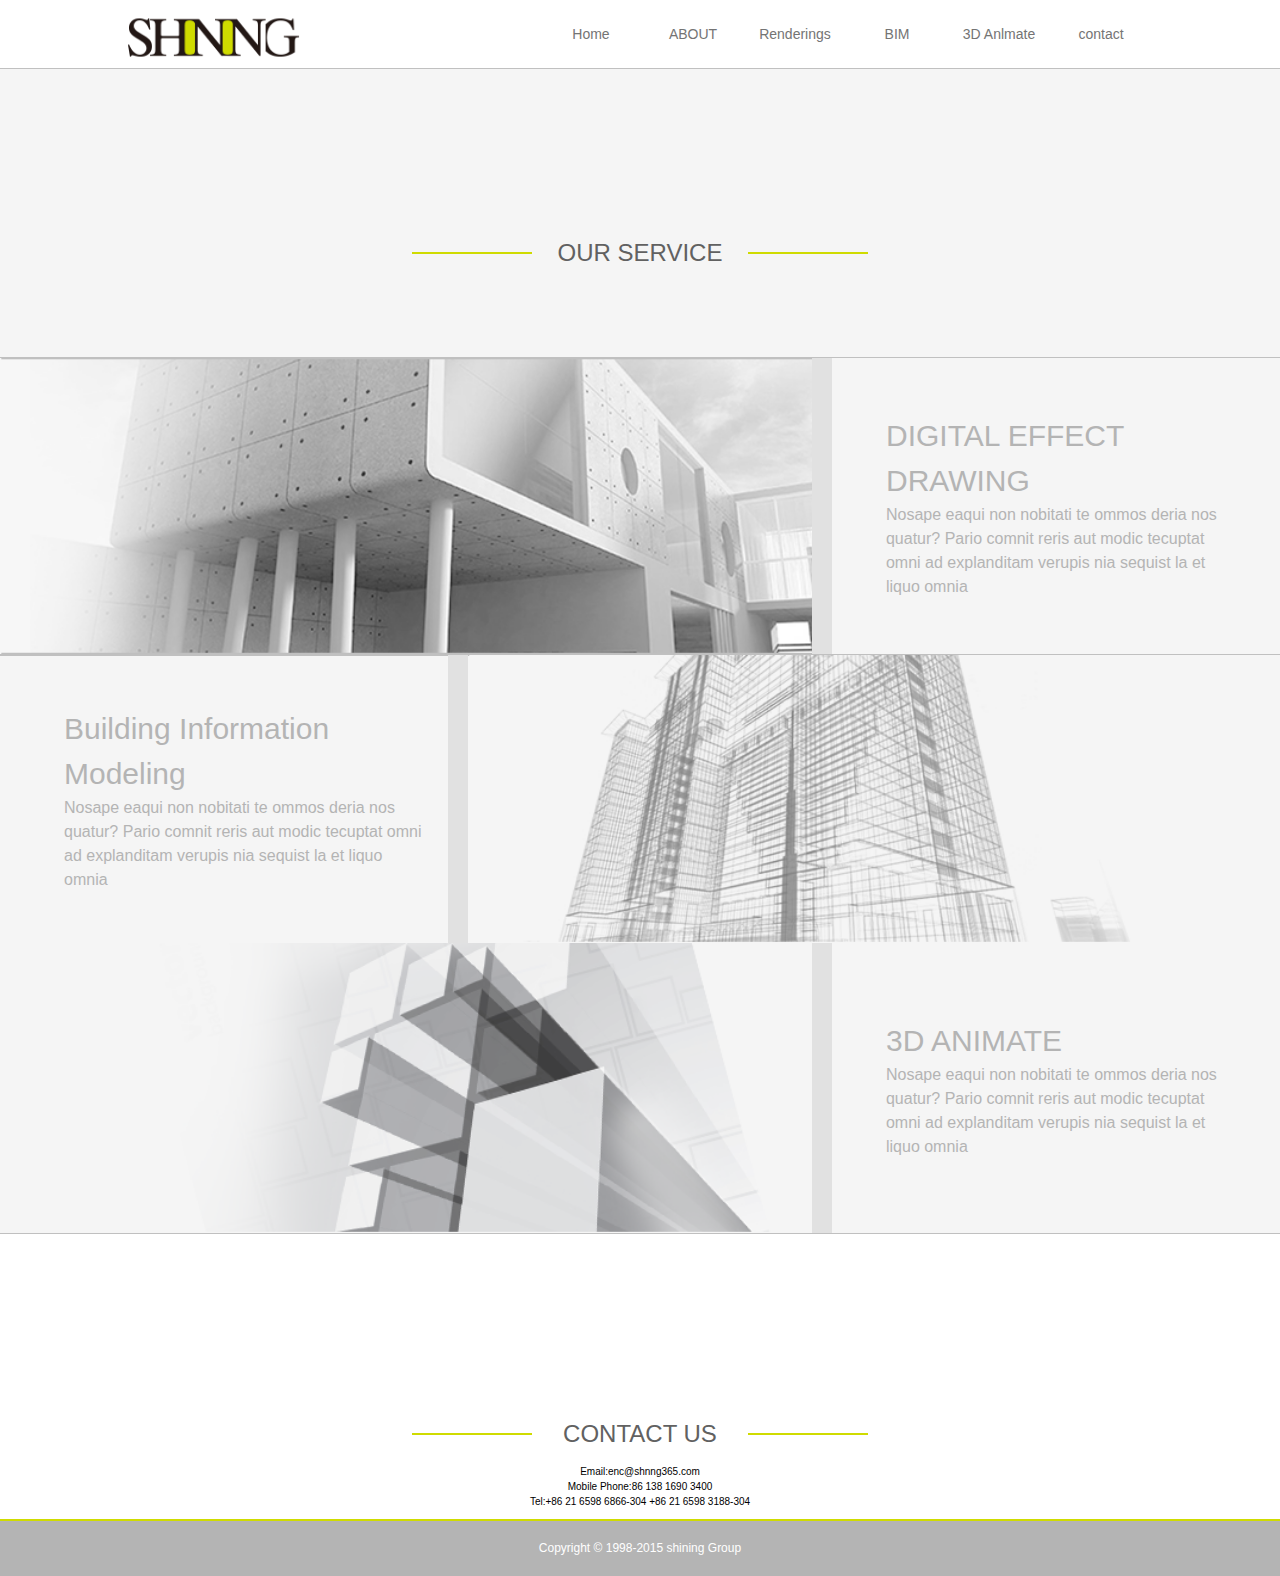
==== commit 7ae369d9: "1" ====
--- a/index.html
+++ b/index.html
@@ -1,5 +1,4 @@
 <!DOCTYPE html>
-<<<<<<< HEAD
 <html lang="en">
 <head>
 	<meta charset="UTF-8">
@@ -117,61 +116,3 @@
 </script>
 </body>
 </html>
-=======
-<html lang="en-us">
-  <head>
-    <meta charset="UTF-8">
-    <title>Xieyi by tpran</title>
-    <meta name="viewport" content="width=device-width, initial-scale=1">
-    <link rel="stylesheet" type="text/css" href="stylesheets/normalize.css" media="screen">
-    <link href='https://fonts.googleapis.com/css?family=Open+Sans:400,700' rel='stylesheet' type='text/css'>
-    <link rel="stylesheet" type="text/css" href="stylesheets/stylesheet.css" media="screen">
-    <link rel="stylesheet" type="text/css" href="stylesheets/github-light.css" media="screen">
-  </head>
-  <body>
-    <section class="page-header">
-      <h1 class="project-name">Xieyi</h1>
-      <h2 class="project-tagline"></h2>
-      <a href="https://github.com/tpran/xieyi" class="btn">View on GitHub</a>
-      <a href="https://github.com/tpran/xieyi/zipball/master" class="btn">Download .zip</a>
-      <a href="https://github.com/tpran/xieyi/tarball/master" class="btn">Download .tar.gz</a>
-    </section>
-
-    <section class="main-content">
-      <h3>
-<a id="wel" class="anchor" href="#wel" aria-hidden="true"><span aria-hidden="true" class="octicon octicon-link"></span></a>Wel</h3>
-
-<p>This automatic page generator is the easiest way to create beautiful pages for all of your projects. Author your page content here <a href="https://guides.github.com/features/mastering-markdown/">using GitHub Flavored Markdown</a>, select a template crafted by a designer, and publish. After your page is generated, you can check out the new <code>gh-pages</code> branch locally. If you’re using GitHub Desktop, simply sync your repository and you’ll see the new branch.</p>
-
-<h3>
-<a id="designer-templates" class="anchor" href="#designer-templates" aria-hidden="true"><span aria-hidden="true" class="octicon octicon-link"></span></a>Designer Templates</h3>
-
-<p>We’ve crafted some handsome templates for you to use. Go ahead and click 'Continue to layouts' to browse through them. You can easily go back to edit your page before publishing. After publishing your page, you can revisit the page generator and switch to another theme. Your Page content will be preserved.</p>
-
-<h3>
-<a id="creating-pages-manually" class="anchor" href="#creating-pages-manually" aria-hidden="true"><span aria-hidden="true" class="octicon octicon-link"></span></a>Creating pages manually</h3>
-
-<p>If you prefer to not use the automatic generator, push a branch named <code>gh-pages</code> to your repository to create a page manually. In addition to supporting regular HTML content, GitHub Pages support Jekyll, a simple, blog aware static site generator. Jekyll makes it easy to create site-wide headers and footers without having to copy them across every page. It also offers intelligent blog support and other advanced templating features.</p>
-
-<h3>
-<a id="authors-and-contributors" class="anchor" href="#authors-and-contributors" aria-hidden="true"><span aria-hidden="true" class="octicon octicon-link"></span></a>Authors and Contributors</h3>
-
-<p>You can <a href="https://help.github.com/articles/basic-writing-and-formatting-syntax/#mentioning-users-and-teams" class="user-mention">@mention</a> a GitHub username to generate a link to their profile. The resulting <code>&lt;a&gt;</code> element will link to the contributor’s GitHub Profile. For example: In 2007, Chris Wanstrath (<a href="https://github.com/defunkt" class="user-mention">@defunkt</a>), PJ Hyett (<a href="https://github.com/pjhyett" class="user-mention">@pjhyett</a>), and Tom Preston-Werner (<a href="https://github.com/mojombo" class="user-mention">@mojombo</a>) founded GitHub.</p>
-
-<h3>
-<a id="support-or-contact" class="anchor" href="#support-or-contact" aria-hidden="true"><span aria-hidden="true" class="octicon octicon-link"></span></a>Support or Contact</h3>
-
-<p>Having trouble with Pages? Check out our <a href="https://help.github.com/pages">documentation</a> or <a href="https://github.com/contact">contact support</a> and we’ll help you sort it out.</p>
-
-      <footer class="site-footer">
-        <span class="site-footer-owner"><a href="https://github.com/tpran/xieyi">Xieyi</a> is maintained by <a href="https://github.com/tpran">tpran</a>.</span>
-
-        <span class="site-footer-credits">This page was generated by <a href="https://pages.github.com">GitHub Pages</a> using the <a href="https://github.com/jasonlong/cayman-theme">Cayman theme</a> by <a href="https://twitter.com/jasonlong">Jason Long</a>.</span>
-      </footer>
-
-    </section>
-
-  
-  </body>
-</html>
->>>>>>> origin/gh-pages
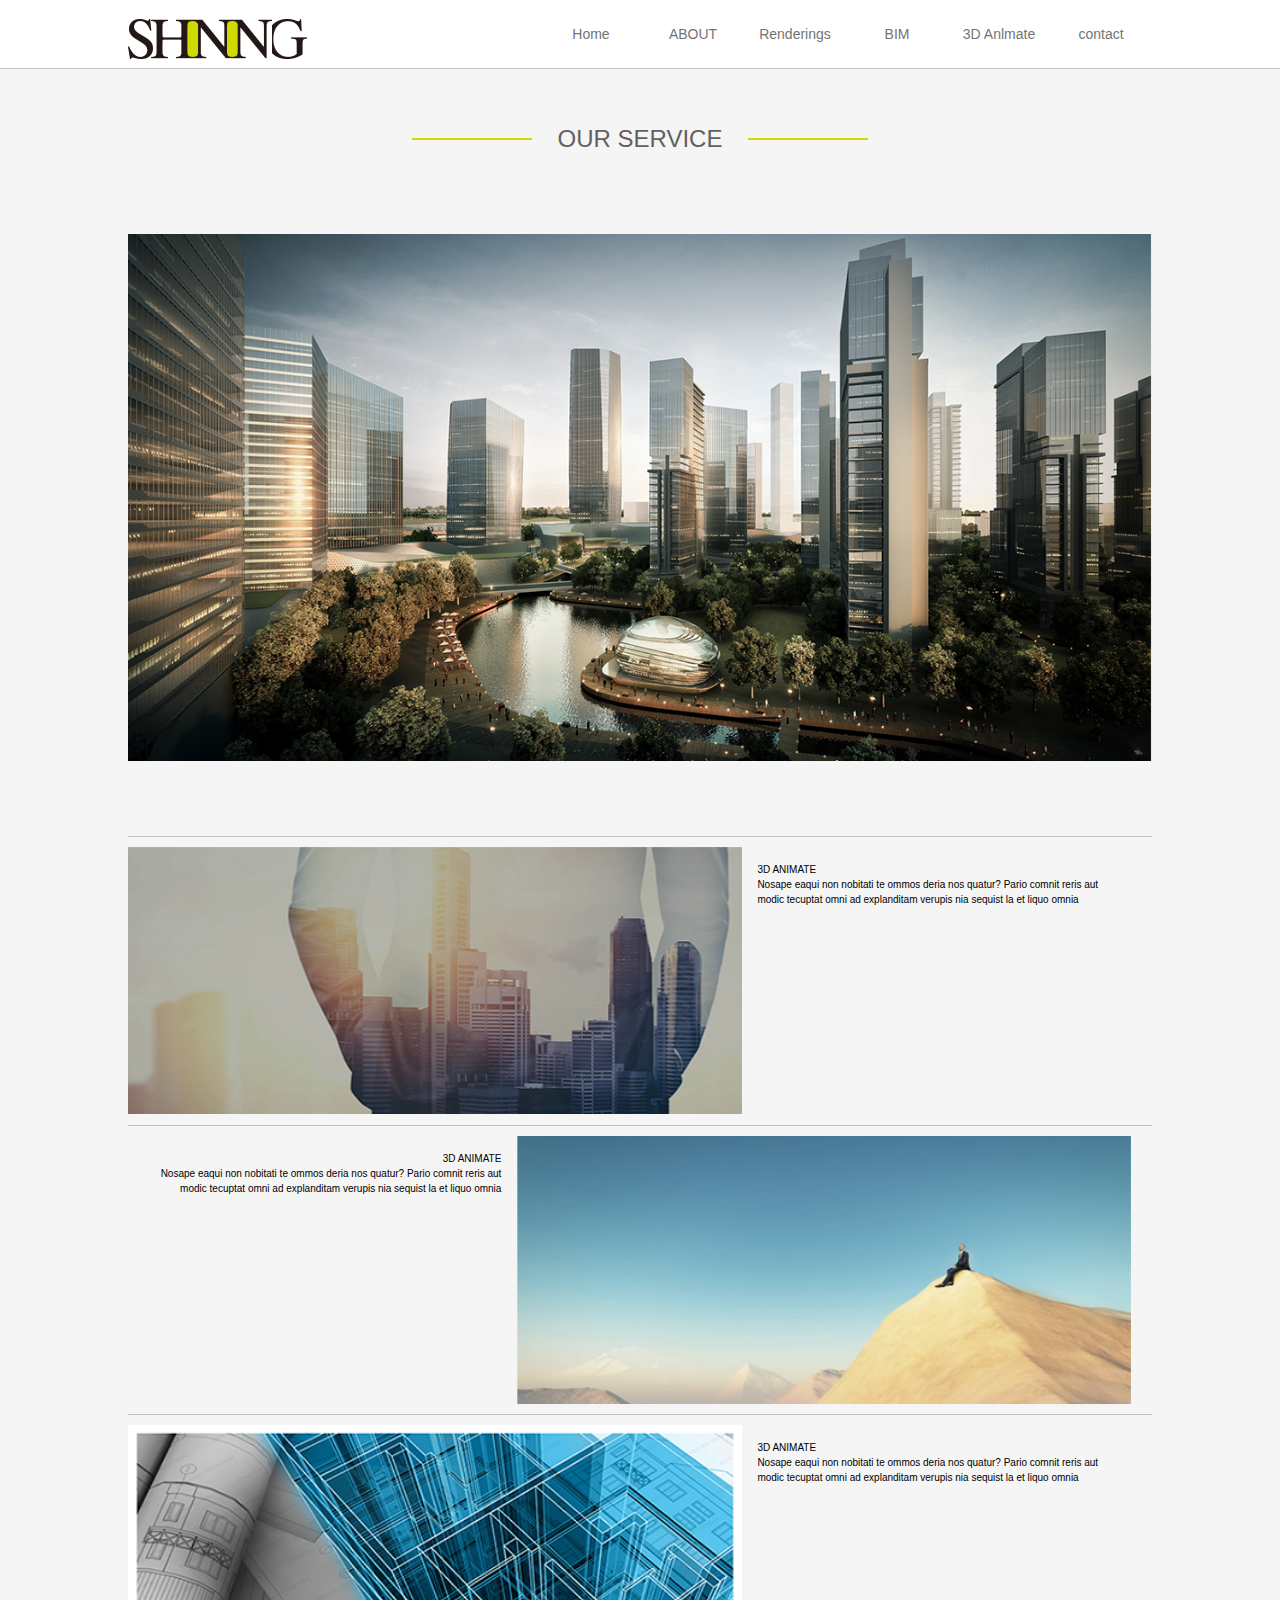
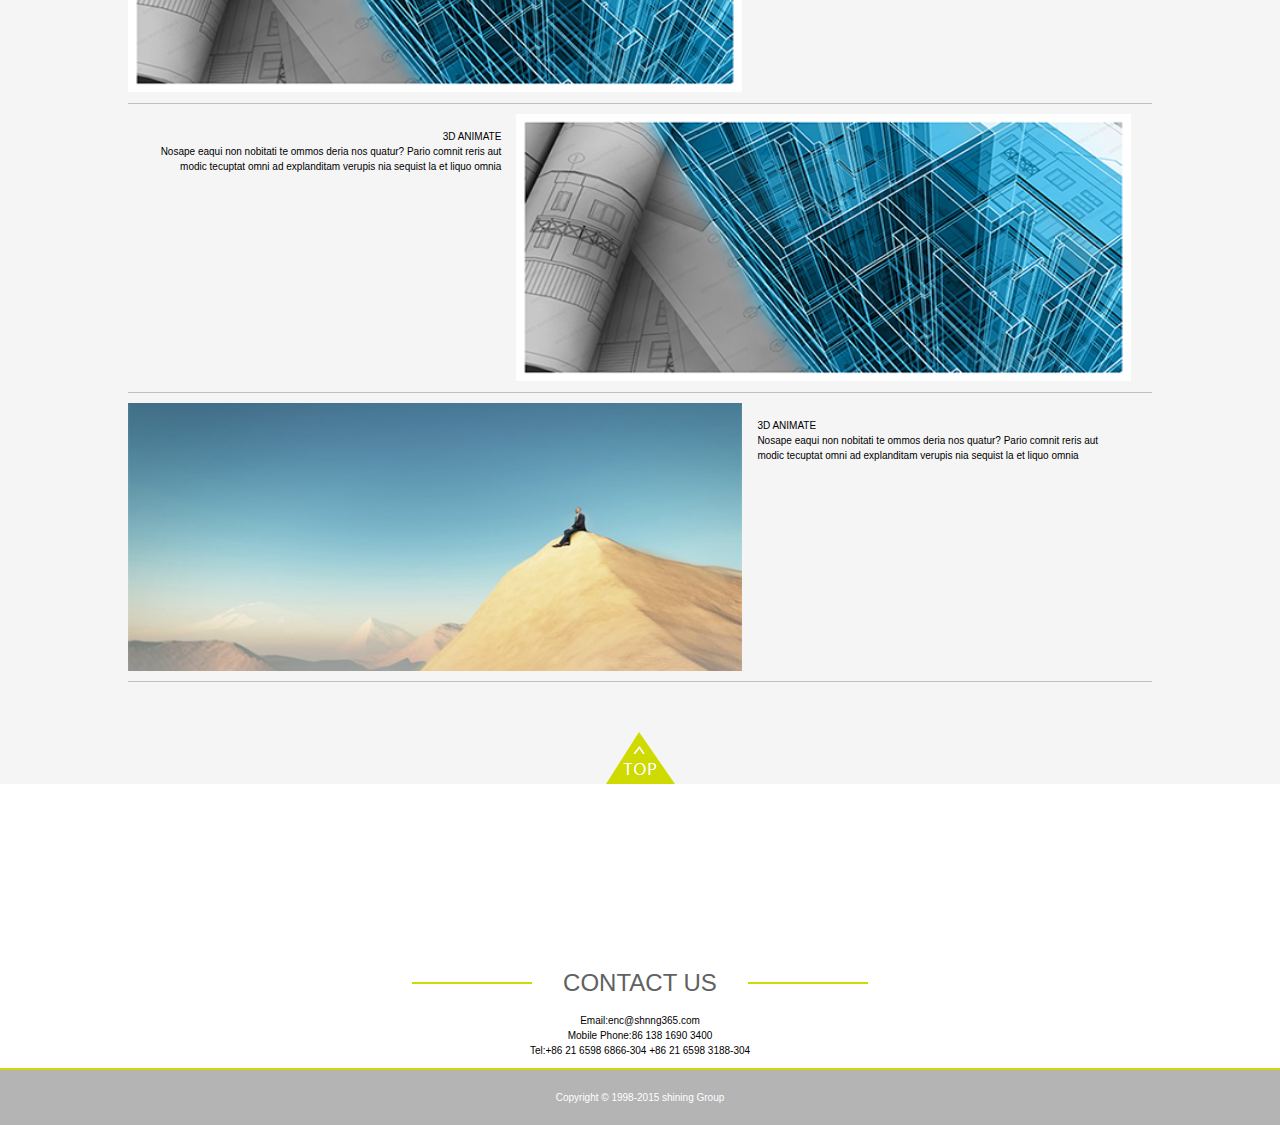
==== commit be519723: "Rename 3DANIMATE.html to index.html" ====
--- a/index.html
+++ b/index.html
@@ -3,11 +3,79 @@
 <head>
 	<meta charset="UTF-8">
 	<meta name="viewport" content="width=device-width, user-scalable=no, initial-scale=1.0, maximum-scale=1.0, minimum-scale=1.0">
-	<title>SHNNG</title>
+	<title>3D Anlmate</title>
+	<style type="text/css">
+		
+        
+.contenter {
+    width: 100%;
+    padding-top: 50px;
+    background-color: #f5f5f5;
+}
+   
+        .movie {
+        	width: 80%;
+        	margin: 75px auto;
+        	position: relative;
+        }
+        	.movie .banner {
+        		width: 100%;
+        	}
+        	.play {
+        		position: absolute;
+        		top: 45%;
+        		left: 48%;
+        		display: none;
+        	}
+        	.movie:hover  .play{
+        		display:block;
+        	}
+
+        .picp1 {
+            width: 80%;
+            height: 268px;
+            padding: 10px 0;
+            margin: 0 auto;
+            border-top: 1px solid #c0c0c0;
+            border-bottom: 1px solid #c0c0c0;
+        }       
+        .picp1 img,.txt {
+            float: left;
+        }
+        .picp1 img {
+            width: 60%;
+            height: 100%;
+        }
+        .txt {
+            width: 35%;
+            margin:15px;
+            float: left;
+        }
+        h1 {
+            font-size: 1.5rem;
+        }
+        p {
+            font-size: 1rem;
+        }
+        .picp2 {
+            border: none;
+        }
+        .picp2  .txt{
+            text-align: right;
+        }
+        .toTop {
+			width: 100%;
+        	text-align: center;
+        	margin-top:50px;
+        }
+	.toTop img {
+        margin: 0 auto;
+       }
+</style>
 	<link rel="stylesheet" type="text/css" href="css/base.css">
 	<link rel="stylesheet" type="text/css" href="css/public1.css">
-	<link rel="stylesheet" type="text/css" href="css/1.css">
-	
+	<!-- <link rel="stylesheet" type="text/css" href="css/1.css">
+	 -->
 </head>
 <body>
 	<header>
@@ -23,50 +91,67 @@
 	       </ul>
 	       <a href="javascript:void(0);" id="rightBtn">more</a>
        </div>
-	</header>	
-	<div class="contenter">			
-		<h2 class="lp">OUR SERVICE</h2>		
-		<div class="picp">
-			<div class="picp1">
-				<div class="pic">
-					<img src="3DANIMATE/gray1.png">
-					<img src="3DANIMATE/color1.png" class="pic-color">
-				</div>
-				<div class="txt">
-					<h3>DIGITAL EFFECT DRAWING</h3>
-					<p>
-						Nosape eaqui non nobitati te ommos deria nos quatur? Pario comnit reris aut modic tecuptat omni ad explanditam verupis nia sequist la et liquo omnia 
-					</p>
-				</div>
-			</div>
-			<div class="picp1">
-				<div class="pic">
-					<img src="3DANIMATE/gray2.png">
-					<img src="3DANIMATE/color2副本.png" class="pic-color">
-				</div>
-				<div class="txt">
-					<h3>Building Information Modeling</h3>
-					<p>
-						Nosape eaqui non nobitati te ommos deria nos quatur? Pario comnit reris aut modic tecuptat omni ad explanditam verupis nia sequist la et liquo omnia 
-					</p>
-				</div>
-			</div>
-			<div class="picp1">
-				<div class="pic">
-					<img src="3DANIMATE/gray3.png">
-					<img src="3DANIMATE/color3.png" class="pic-color">
-				</div>
-				<div class="txt">
-					<h3>3D ANIMATE</h3>
-					<p>
-						Nosape eaqui non nobitati te ommos deria nos quatur? Pario comnit reris aut modic tecuptat omni ad explanditam verupis nia sequist la et liquo omnia 
-					</p>
-				</div>
+	</header>
+	<div class="contenter">		
+		<h2 class="lp">OUR SERVICE</h2>			
+		<div class="movie">
+			<img src="3DANIMATE/banner.png"  class="banner">
+			<a href="###">
+				<img src="3DANIMATE/fa-play.png" class="play">	
+			</a>
+		</div>
+		<div class="picp1">
+			<img src="3DANIMATE/quxian1.png">
+
+			<div class="txt">
+				<h1>3D ANIMATE</h1>
+				<p>Nosape eaqui non nobitati te ommos deria nos quatur? Pario comnit reris aut modic tecuptat omni ad explanditam verupis nia sequist la et liquo omnia 
+				</p>
 			</div>
 		</div>
+		<div class="picp1 picp2">						
+			<div class="txt">
+				<h1>3D ANIMATE</h1>
+				<p>Nosape eaqui non nobitati te ommos deria nos quatur? Pario comnit reris aut modic tecuptat omni ad explanditam verupis nia sequist la et liquo omnia 
+				</p>
+			</div>
+			
+			<img src="3DANIMATE/quxian2.png" class="list2">
+		</div>
+		<div class="picp1">
+			<img src="3DANIMATE/quxian3.png" class="list3">
+			<div class="txt">
+				<h1>3D ANIMATE</h1>
+				<p>Nosape eaqui non nobitati te ommos deria nos quatur? Pario comnit reris aut modic tecuptat omni ad explanditam verupis nia sequist la et liquo omnia 
+				</p>
+			</div>
+		</div>
+		<div class="picp1 picp2">						
+			<div class="txt">
+				<h1>3D ANIMATE</h1>
+				<p>Nosape eaqui non nobitati te ommos deria nos quatur? Pario comnit reris aut modic tecuptat omni ad explanditam verupis nia sequist la et liquo omnia 
+				</p>
+			</div>
+			
+			<img src="3DANIMATE/quxian4.png">
+		</div>
+		<div class="picp1">
+
+			<img src="3DANIMATE/quxian5.png">
+			<div class="txt">
+				<h1>3D ANIMATE</h1>
+				<p>Nosape eaqui non nobitati te ommos deria nos quatur? Pario comnit reris aut modic tecuptat omni ad explanditam verupis nia sequist la et liquo omnia 
+				</p>
+			</div>
+		</div>
+		<div class="toTop">
+			<a href="####" >
+				<img src="3DANIMATE/toTop.png">
+			</a>
+		</div>
 	</div>
-	<footer>			
-			<h2 class="lp">CONTACT US</h2>			
+	<footer>
+		<h2 class="lp">CONTACT US</h2>
 		<div class="information">
 			<p>Email:enc@shnng365.com</p>
 			<p>Mobile Phone:86 138 1690 3400</p>
@@ -89,29 +174,23 @@
 		}
 		
  });
+
+	$(".toTop").on("click",function(){
+		$("html,body").animate({
+			scrollTop:0
+		})
+	})
 		// var pic = $(".picp1 img")
-		// // var pic = document.getElementsByTagName(".picp1 img");
 		// var color = ["3DANIMATE/color1.png","3DANIMATE/color2.png","3DANIMATE/color3.png"]
 		// var color1 = ["3DANIMATE/gray1.png","3DANIMATE/gray2.png","3DANIMATE/gray3.png"]
 	
 		// pic.on("mouseenter",function(){
 		// 	var index = $(this).index(".picp1 img");
-		// 	// alert("aaaaaa")
 		// 	$(this).attr("src",color[index]);
-		// 	$(".picp1 .pic").css({borderRight: "20px solid #cfdb00"});
-		// 	$(".picp1 .pic").eq(1).css({borderLeft: "20px solid #cfdb00"})
-		// 	$(".txt").css({
-		// 		color:"#3c3c3c"
-		// 	})
 		// })
 		// pic.on("mouseleave",function(){
 		// 	var index = $(this).index(".picp1 img");
 		// 	$(this).attr("src",color1[index]);
-		// 	$(".picp1 .pic").css({borderRight: "20px solid #e1e1e1"})
-		// 	$(".picp1 .pic").eq(1).css({borderLeft: "20px solid #e1e1e1"})
-		// 	$(".txt").css({
-		// 		color:"#b4b4b4"
-		// 	})
 		// })
 </script>
 </body>
